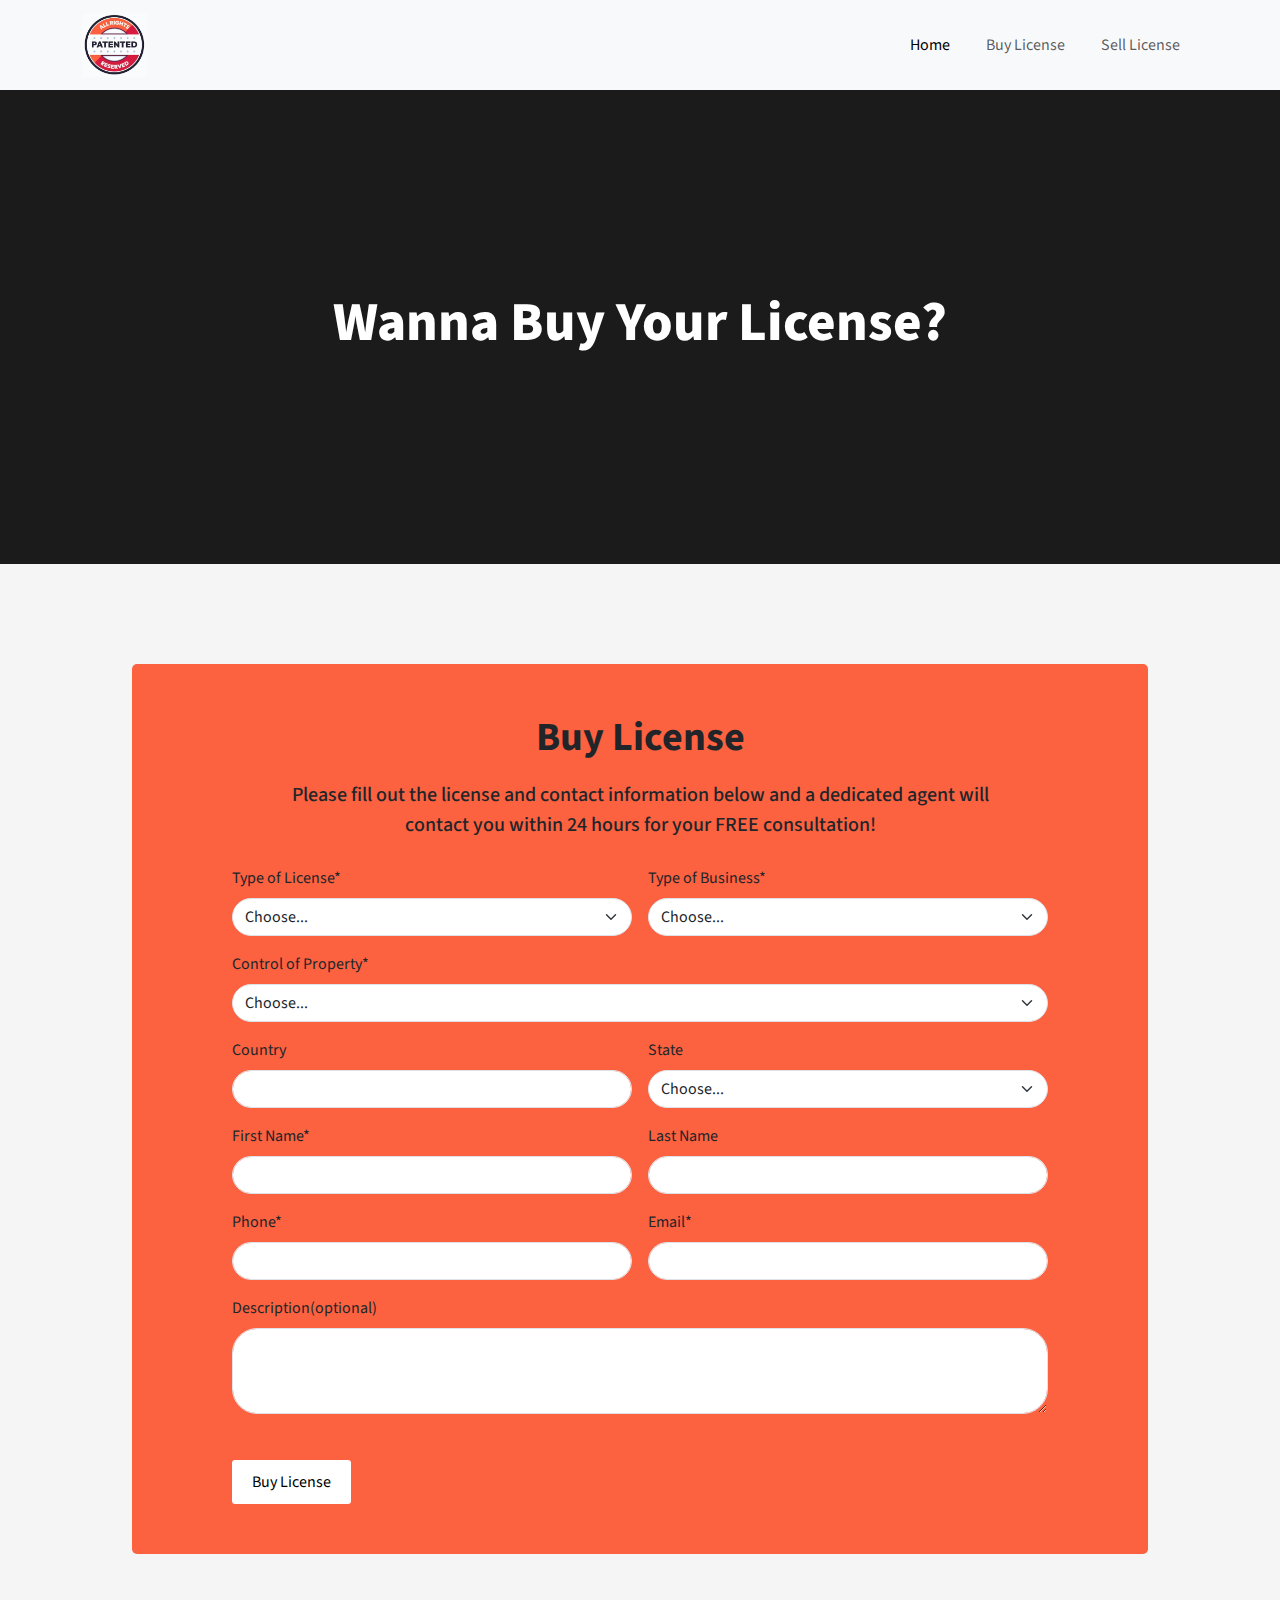
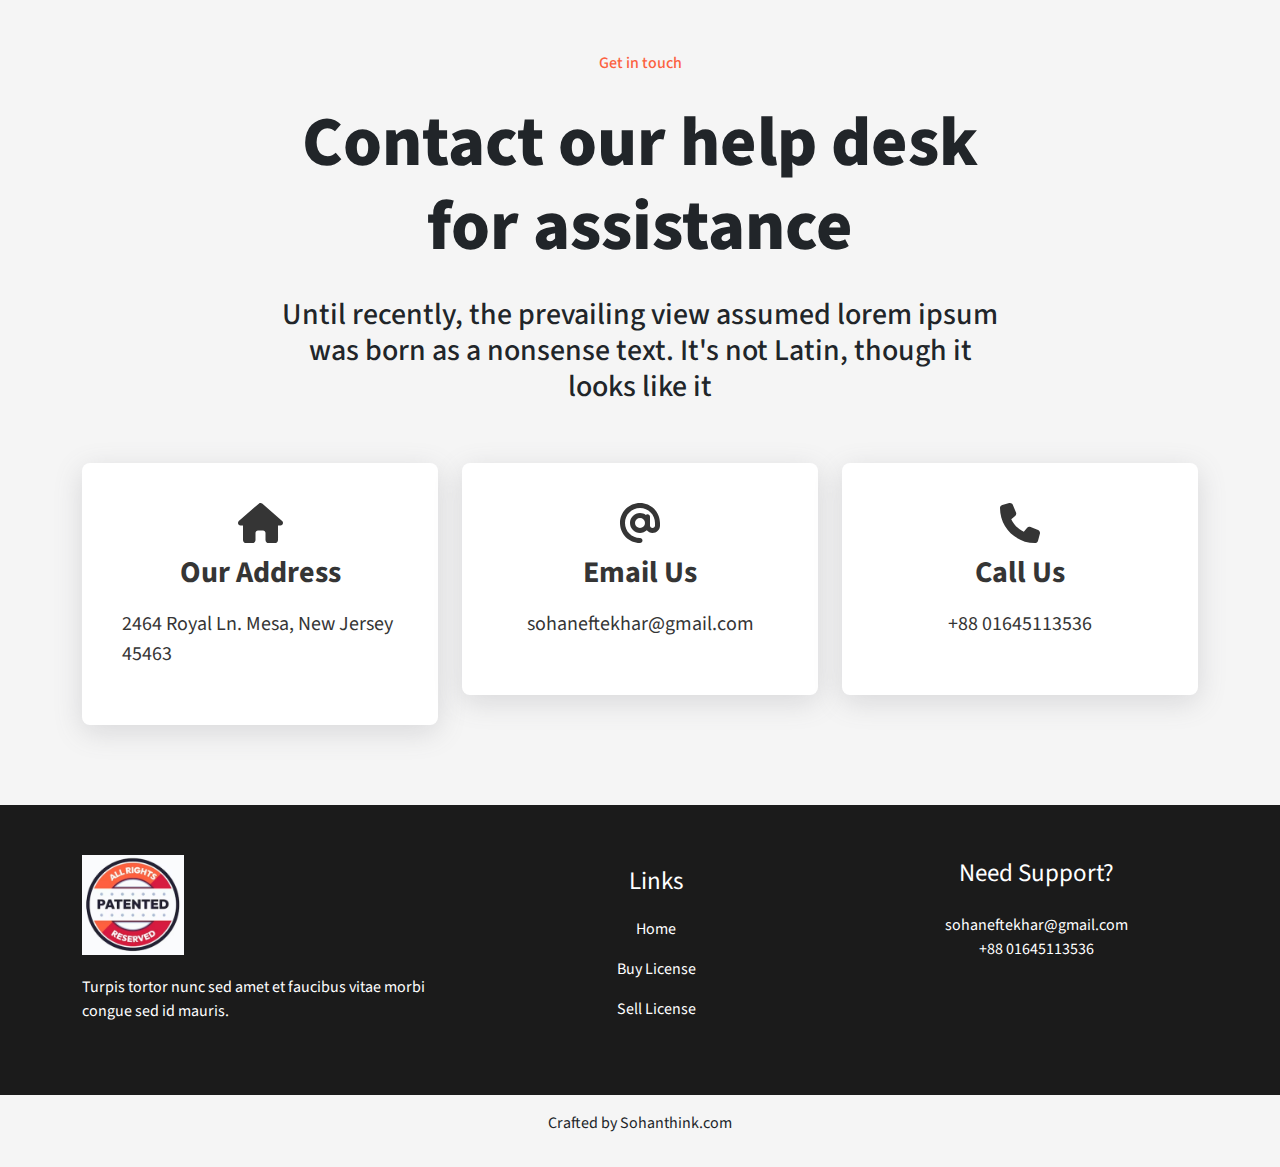
==== buy.html @ 0a665f27 "buy page is completed" ====
<!DOCTYPE html>
<html lang="en">

<head>
    <meta charset="UTF-8">
    <meta name="viewport" content="width=device-width, initial-scale=1.0">
    <title>Buy License</title>
    <link rel="stylesheet" href="assets/css/bootstrap.min.css">
    <link rel="stylesheet" href="assets/css/all.min.css">
    <link rel="stylesheet" href="style.css">
</head>

<body>
    <nav class="navbar navbar-expand-lg bg-body-tertiary">
        <div class="container">
            <a class="navbar-brand w-100" href="index.html"><img src="assets/img/logo/logo.png" alt="" srcset=""></a>
            <button class="navbar-toggler" type="button" data-bs-toggle="collapse" data-bs-target="#navbarNavAltMarkup"
                aria-controls="navbarNavAltMarkup" aria-expanded="false" aria-label="Toggle navigation">
                <span class="navbar-toggler-icon"></span>
            </button>
            <div class="collapse navbar-collapse justify-content-end" id="navbarNavAltMarkup">
                <div class="navbar-nav">
                    <a class="nav-link active" aria-current="page" href="#">Home</a>
                    <a class="nav-link" href="#">Buy License</a>
                    <a class="nav-link" href="#">Sell License</a>
                </div>
            </div>
        </div>
    </nav>
    <!-- ================================
        buy banner part starts from here
    ================================= -->


    <section class="buy_banner">
        <div class="container">
            <h3> Wanna Buy Your License?</h3>
        </div>
    </section>



    <!-- ================================
        buy form part starts from here
    ================================= -->

    <section class="buy">
        <div class="container">
            <div class="row">
                <div class="col-lg-12">
                    <div class="buy_form">
                        <h3 class="text-center">Buy License</h3>
                        <p class="text-center">Please fill out the license and contact information below and a dedicated
                            agent will contact
                            you within 24 hours for your FREE consultation!</p>

                        <form class="row g-3">
                            <div class="col-md-6">
                                <label for="Type of License*" class="form-label">Type of License*</label>
                                <select id="inputState" class="form-select">
                                    <option selected>Choose...</option>
                                    <option>Full Liquor</option>
                                    <option>Beer and Wine</option>
                                </select>
                            </div>
                            <div class="col-md-6">
                                <label for="Type of License*" class="form-label">Type of Business*</label>
                                <select id="inputState" class="form-select">
                                    <option selected>Choose...</option>
                                    <option>Bar / Restaurant</option>
                                    <option>Liquor Store</option>
                                </select>
                            </div>
                            <div class="col-md-12">
                                <label for="Type of License*" class="form-label">Control of Property*</label>
                                <select id="inputState" class="form-select">
                                    <option selected>Choose...</option>
                                    <option>Yes</option>
                                    <option>No</option>
                                    <option>Negotiating</option>
                                </select>
                            </div>
                            <div class="col-md-6">
                                <label for="inputCity" class="form-label">Country</label>
                                <input type="text" class="form-control" id="inputCity">
                            </div>
                            <div class="col-md-6">
                                <label for="inputState" class="form-label">State</label>
                                <select id="inputState" class="form-select">
                                    <option selected>Choose...</option>
                                    <option>Arkansas</option>
                                </select>
                            </div>
                            <div class="col-md-6">
                                <label for="name" class="form-label">First Name*</label>
                                <input type="text" class="form-control" id="name">
                            </div>
                            <div class="col-md-6">
                                <label for="name" class="form-label">Last Name</label>
                                <input type="text" class="form-control" id="name">
                            </div>
                            <div class="col-md-6">
                                <label for="phone" class="form-label">Phone*</label>
                                <input type="number" class="form-control" id="name">
                            </div>
                            <div class="col-md-6">
                                <label for="email" class="form-label">Email*</label>
                                <input type="email" class="form-control" id="name">
                            </div>
                            <div class="col-md-12">
                                <label for="text" class="form-label">Description(optional)</label>
                                <textarea class="form-control" id="description" rows="3"></textarea>
                            </div>

                            <div class="col-12">
                                <button type="submit" class="submit_btn">Buy License</button>
                                <!-- <button class="primary-btn"><a href="#">Buy</a></button> -->
                            </div>
                        </form>
                    </div>
                </div>
            </div>
        </div>
    </section>

    <!-- ================================
        contact part starts from here
    ================================= -->

    <section class="contact">
        <div class="container">
            <div class="row">
                <div class="col-lg-12">
                    <div class="contact_main">
                        <h6>Get in touch</h6>
                        <h3> Contact our help desk for assistance</h3>
                        <h5>Until recently, the prevailing view assumed lorem ipsum was born as a nonsense text. It's
                            not
                            Latin,
                            though it looks like it </h5>
                    </div>
                </div>
            </div>
            <div class="row">
                <div class="col-lg-4">
                    <div class="contact_card">
                        <div><i class="fa-solid fa-house"></i></div>
                        <h5>Our Address</h5>
                        <p>2464 Royal Ln. Mesa, New Jersey 45463</p>
                    </div>
                </div>
                <div class="col-lg-4">
                    <div class="contact_card">
                        <div><i class="fa-solid fa-at"></i></div>
                        <h5>Email Us</h5>
                        <p>sohaneftekhar@gmail.com</p>
                    </div>
                </div>
                <div class="col-lg-4">
                    <div class="contact_card">
                        <div><i class="fa-solid fa-phone"></i></div>
                        <h5>Call Us</h5>
                        <p>+88 01645113536</p>
                    </div>
                </div>
            </div>
        </div>
    </section>

    <!-- ================================
        footer part starts from here
    ================================= -->


    <section class="footer">
        <div class="container">
            <div class="row">
                <div class="col-lg-4">
                    <div class="left">
                        <div class="logo">
                            <img src="assets/img/logo/logo.png" alt="">
                        </div>
                        <p>Turpis tortor nunc sed amet et faucibus vitae morbi congue sed id mauris.</p>
                    </div>
                </div>
                <div class="col-lg-4">
                    <div class="middle">
                        <ul>
                            <li class="head">Links</li>
                            <li><a href="#">Home</a></li>
                            <li><a href="#">Buy License</a></li>
                            <li><a href="#">Sell License</a></li>
                        </ul>
                    </div>
                </div>
                <div class="col-lg-4">
                    <div class="right">
                        <ul>
                            <li class="head">Need Support?</li>
                            <li><a href="#">sohaneftekhar@gmail.com</a></li>
                            <li><a href="#">+88 01645113536</a></li>
                        </ul>
                    </div>
                </div>
            </div>
        </div>
    </section>

    <section class="copyright">
        <div class="container">
            <p class="text-center p-3">Crafted by <a href="https://sohanthink.com" target="_blank">Sohanthink.com</a>
            </p>
        </div>
    </section>


    <script src="assets/js/jquery-3.6.0.min.js"></script>
    <script src="assets/js/all.min.js"></script>
    <script src="https://cdn.jsdelivr.net/npm/bootstrap@5.3.3/dist/js/bootstrap.bundle.min.js"
        integrity="sha384-YvpcrYf0tY3lHB60NNkmXc5s9fDVZLESaAA55NDzOxhy9GkcIdslK1eN7N6jIeHz"
        crossorigin="anonymous"></script>
    <script src="assets/js/bootstrap.min.js"></script>
    <script src="assets/js/popper.min.js"></script>
</body>

</html>
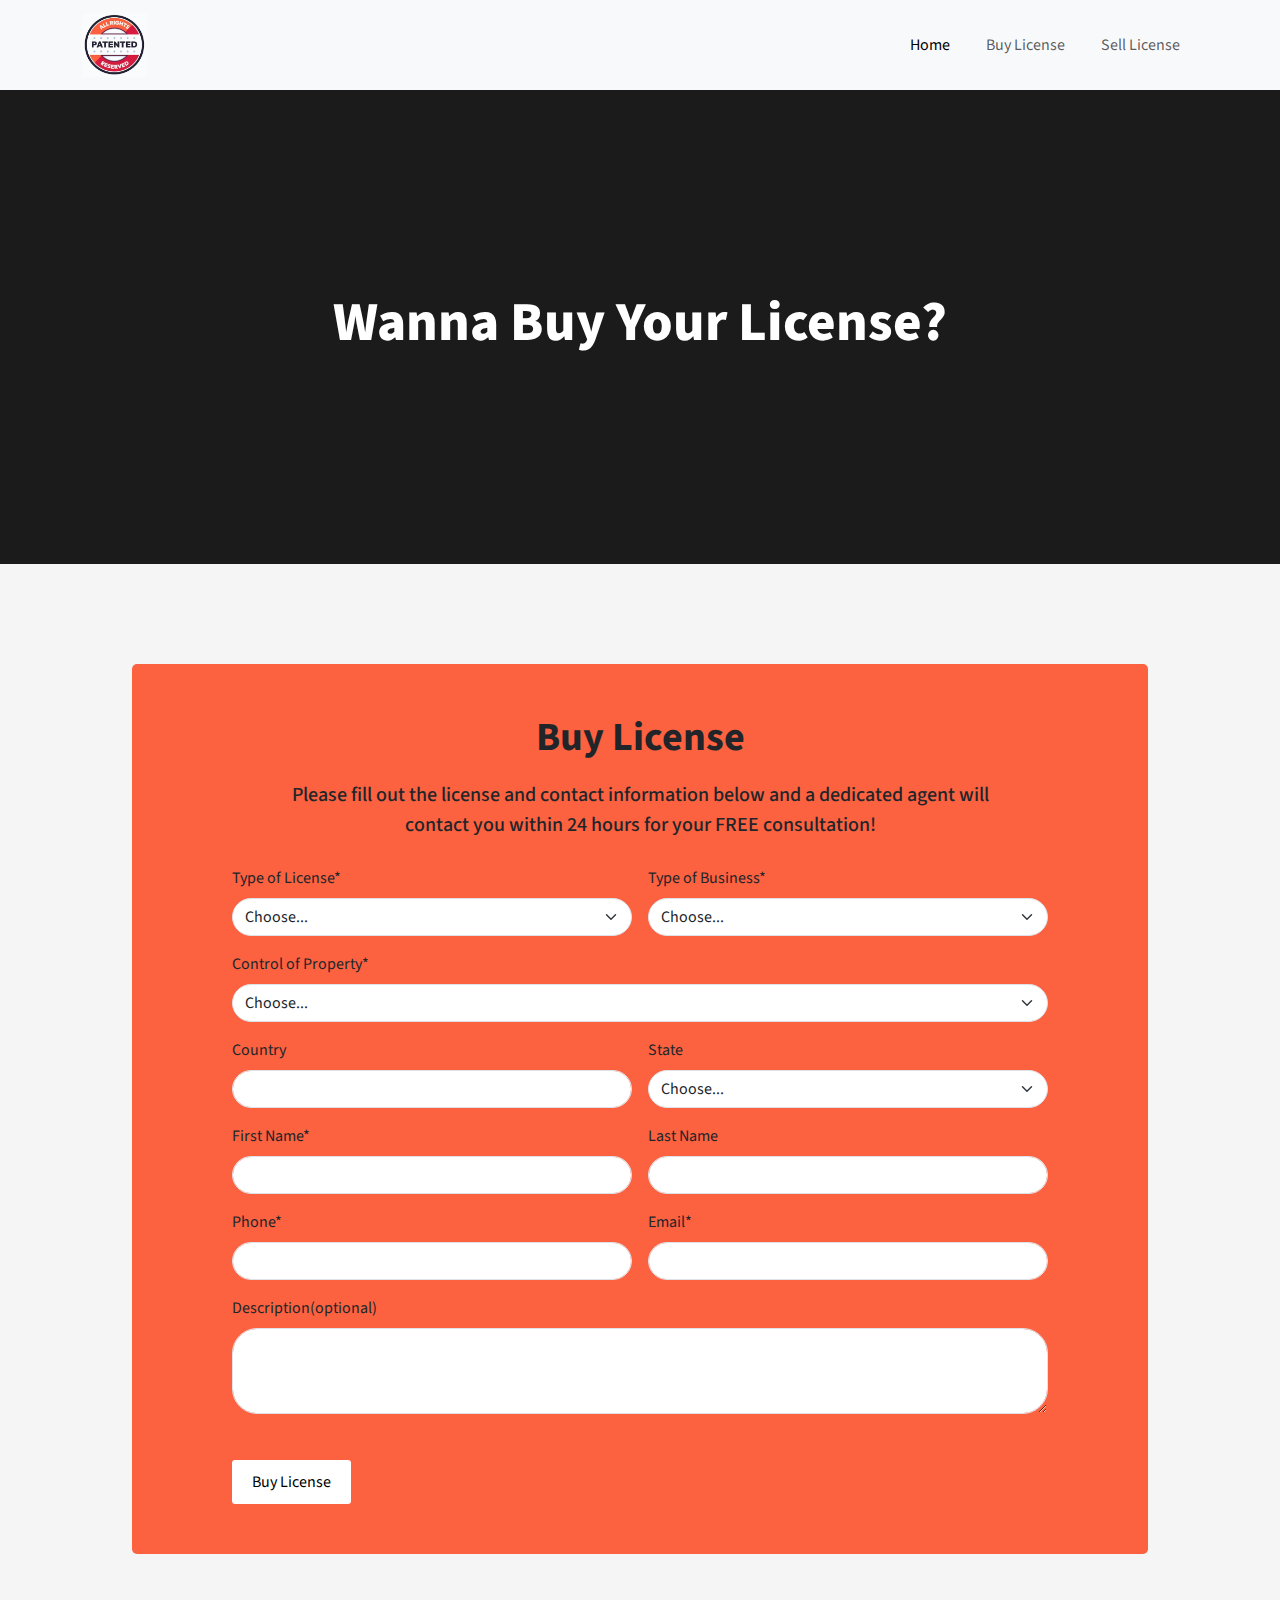
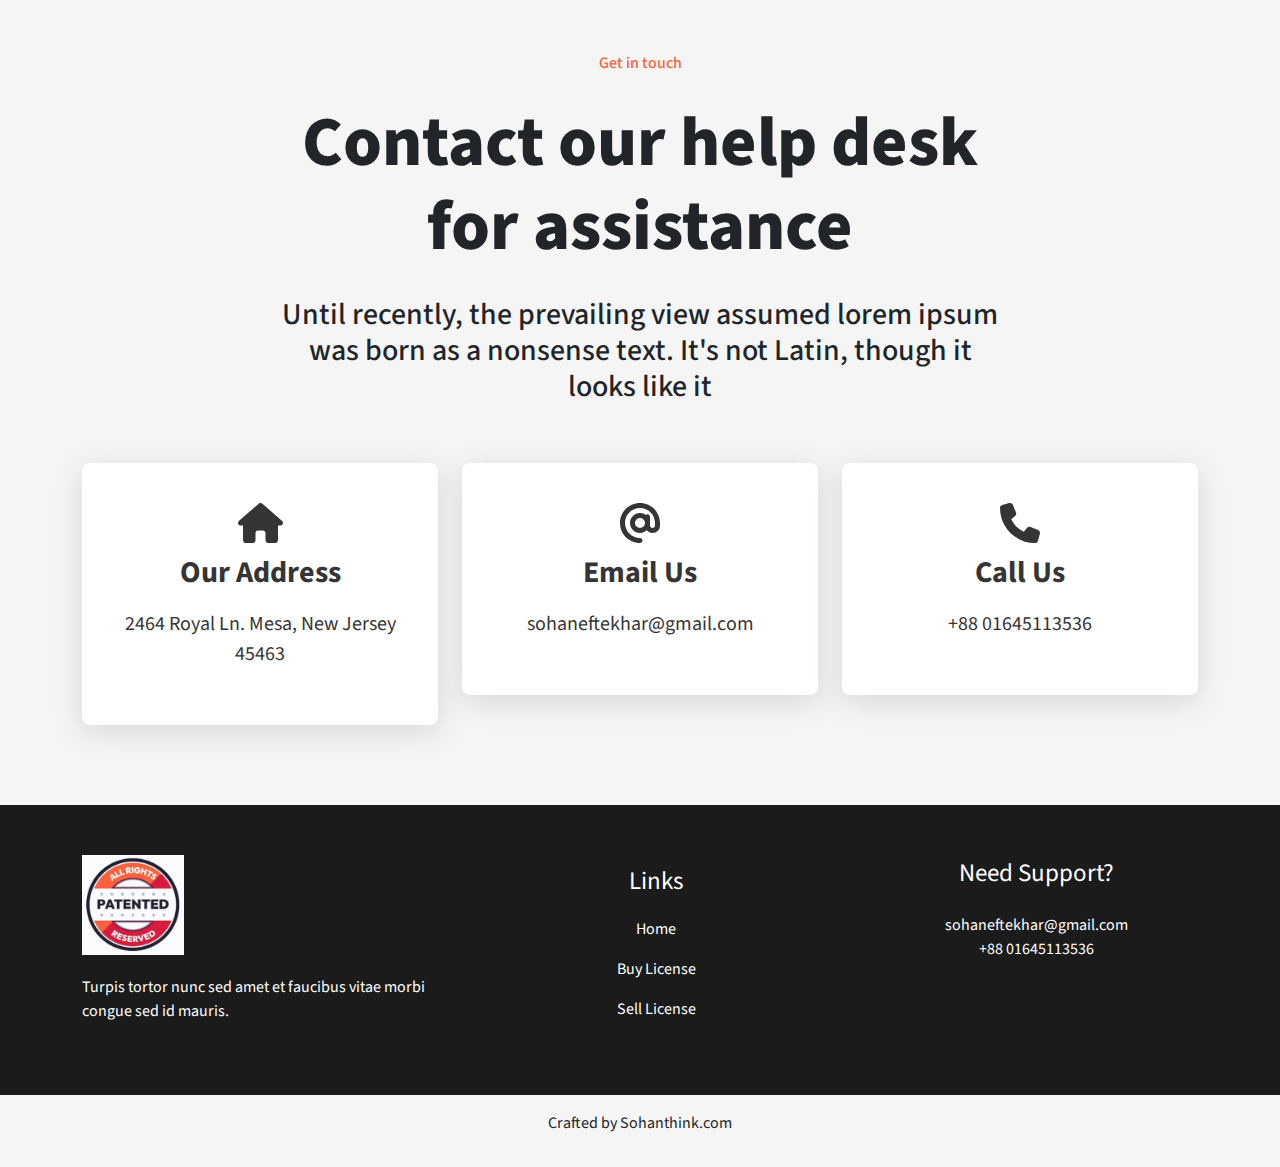
==== commit cf01ed13: "phone responsiveness completed" ====
--- a/buy.html
+++ b/buy.html
@@ -13,7 +13,7 @@
 <body>
     <nav class="navbar navbar-expand-lg bg-body-tertiary">
         <div class="container">
-            <a class="navbar-brand w-100" href="index.html"><img src="assets/img/logo/logo.png" alt="" srcset=""></a>
+            <a class="navbar-brand" href="index.html"><img src="assets/img/logo/logo.png" alt="" srcset=""></a>
             <button class="navbar-toggler" type="button" data-bs-toggle="collapse" data-bs-target="#navbarNavAltMarkup"
                 aria-controls="navbarNavAltMarkup" aria-expanded="false" aria-label="Toggle navigation">
                 <span class="navbar-toggler-icon"></span>
@@ -21,8 +21,8 @@
             <div class="collapse navbar-collapse justify-content-end" id="navbarNavAltMarkup">
                 <div class="navbar-nav">
                     <a class="nav-link active" aria-current="page" href="#">Home</a>
-                    <a class="nav-link" href="#">Buy License</a>
-                    <a class="nav-link" href="#">Sell License</a>
+                    <a class="nav-link" href="buy.html">Buy License</a>
+                    <a class="nav-link" href="sell.html">Sell License</a>
                 </div>
             </div>
         </div>
@@ -187,9 +187,9 @@
                     <div class="middle">
                         <ul>
                             <li class="head">Links</li>
-                            <li><a href="#">Home</a></li>
-                            <li><a href="#">Buy License</a></li>
-                            <li><a href="#">Sell License</a></li>
+                            <li><a href="index.html">Home</a></li>
+                            <li><a href="buy.html">Buy License</a></li>
+                            <li><a href="sell.html">Sell License</a></li>
                         </ul>
                     </div>
                 </div>
--- a/style.css
+++ b/style.css
@@ -346,6 +346,7 @@
 }
 .contact .contact_card p {
   font-size: 20px;
+  text-align: center;
 }
 /* ==================================
 ======== footer css starts from here
@@ -393,6 +394,7 @@
 /* ==================================
 ======== buy page  css starts from here
 ================================== */
+
 .buy_banner {
   padding: 200px 0;
   margin-bottom: 50px;
@@ -434,3 +436,51 @@
   background-color: rgb(23, 0, 0);
   color: white;
 }
+
+/* ==================================
+======== responsive css starts from here
+================================== */
+
+@media (max-width: 575.98px) {
+  .banner .carousel-inner .banner_content h1 {
+    font-size: 40px;
+    padding: 50px;
+  }
+  .about .about_image {
+    margin-bottom: 20px;
+  }
+  .contact .contact_main h3 {
+    padding: 10px;
+    font-size: 40px;
+  }
+  .contact .contact_main h5 {
+    padding: 0;
+    font-size: 26px;
+  }
+  .footer .left {
+    display: flex;
+    flex-direction: column;
+    justify-content: center;
+    align-items: center;
+  }
+  .footer .left p {
+    padding: 0 32px;
+    text-align: center;
+  }
+  .navbar-nav {
+    background: #fd6040;
+    text-align: center;
+  }
+  .buy_banner h3 {
+    font-size: 30px;
+  }
+  .buy .buy_form {
+    background-color: #fc6140;
+    padding: 50px 25px;
+    border-radius: 5px;
+    margin: 0;
+  }
+  .buy .buy_form p {
+    padding: 10px;
+  }
+}
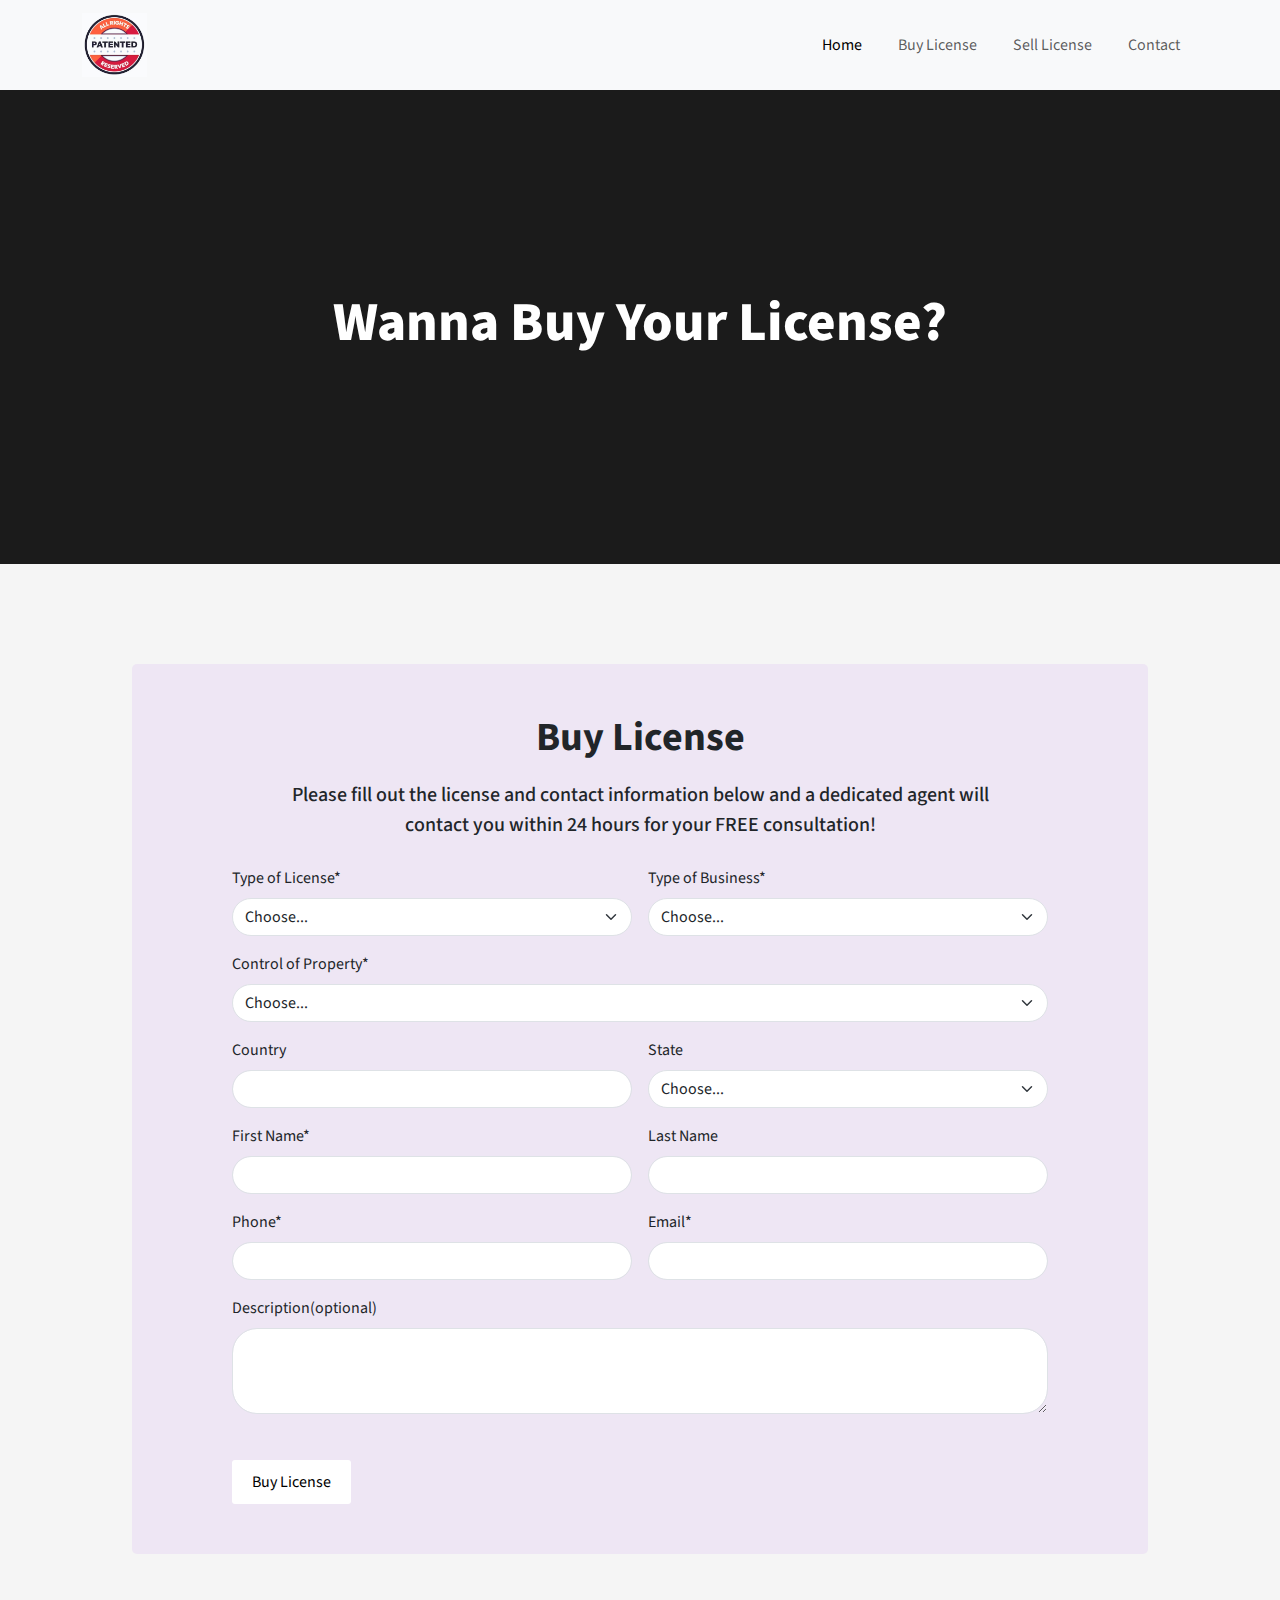
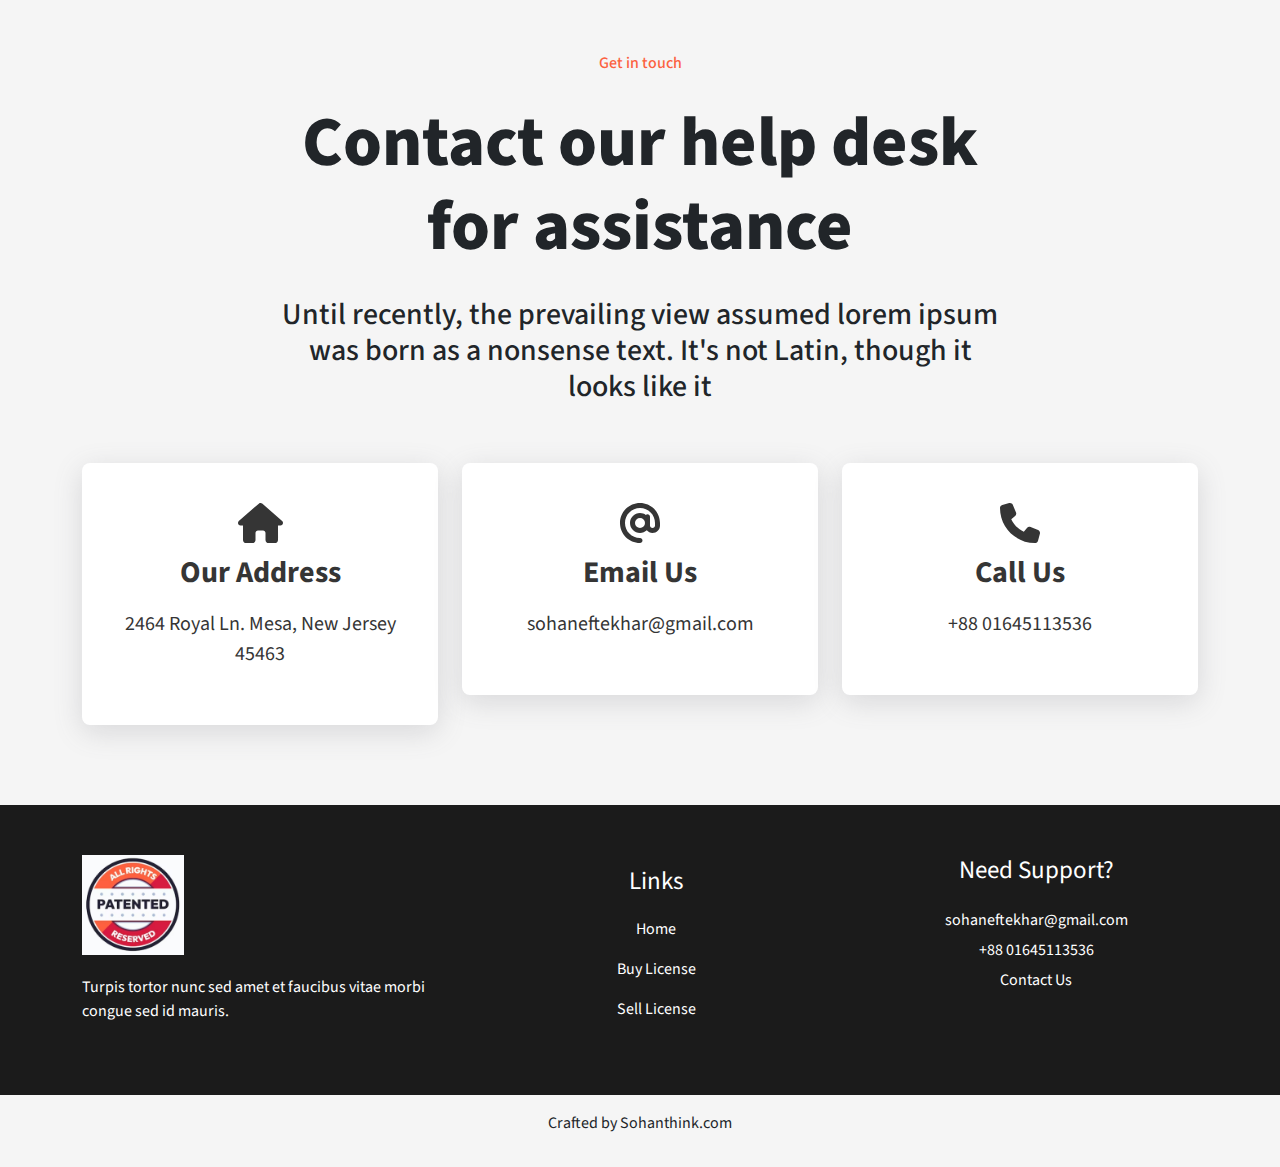
==== commit 0801e88d: "contact page updated" ====
--- a/buy.html
+++ b/buy.html
@@ -20,9 +20,10 @@
             </button>
             <div class="collapse navbar-collapse justify-content-end" id="navbarNavAltMarkup">
                 <div class="navbar-nav">
-                    <a class="nav-link active" aria-current="page" href="#">Home</a>
+                    <a class="nav-link active" aria-current="page" href="index.html">Home</a>
                     <a class="nav-link" href="buy.html">Buy License</a>
                     <a class="nav-link" href="sell.html">Sell License</a>
+                    <a class="nav-link" href="contact.html">Contact</a>
                 </div>
             </div>
         </div>
@@ -199,6 +200,7 @@
                             <li class="head">Need Support?</li>
                             <li><a href="#">sohaneftekhar@gmail.com</a></li>
                             <li><a href="#">+88 01645113536</a></li>
+                            <li><a href="contact.html">Contact Us</a></li>
                         </ul>
                     </div>
                 </div>
--- a/style.css
+++ b/style.css
@@ -226,7 +226,7 @@
 ================================== */
 
 .banner .verticle {
-  height: 90vh;
+  height: 65vh;
   width: 100%;
   background-image: url(assets/img/home/banner-2.png);
   background-size: cover;
@@ -240,7 +240,7 @@
 }
 
 .banner .verticle2 {
-  height: 90vh;
+  height: 65vh;
   width: 100%;
   background-image: url(assets/img/home/license\ banner.png);
   background-size: cover;
@@ -261,7 +261,6 @@
   font-size: 70px;
   font-weight: 700;
   color: white;
-  text-transform: capitalize;
   padding-bottom: 20px;
 }
 
@@ -349,6 +348,25 @@
   text-align: center;
 }
 /* ==================================
+======== licensed css starts from here
+================================== */
+
+.licensed {
+  background-image: url(assets/img/home/licensed.png);
+  background-attachment: fixed;
+  color: white;
+  object-fit: cover;
+  margin: 50px 0;
+}
+.licensed h3 {
+  font-size: 60px;
+  font-weight: 700;
+  padding: 200px 0;
+  text-align: center;
+  background-color: #0000004a;
+}
+
+/* ==================================
 ======== footer css starts from here
 ================================== */
 
@@ -371,6 +389,9 @@
 }
 .footer ul {
   text-align: center;
+}
+.footer .right ul {
+  line-height: 30px;
 }
 
 .footer .middle ul li {
@@ -407,7 +428,7 @@
   font-weight: 800;
 }
 .buy .buy_form {
-  background-color: #fc6140;
+  background-color: #eee6f4;
   padding: 50px 100px;
   margin: 50px;
   border-radius: 5px;
@@ -455,7 +476,7 @@
   }
   .contact .contact_main h5 {
     padding: 0;
-    font-size: 26px;
+    font-size: 21px;
   }
   .footer .left {
     display: flex;
@@ -467,6 +488,9 @@
     padding: 0 32px;
     text-align: center;
   }
+  .footer ul {
+    padding: 0 !important;
+  }
   .navbar-nav {
     background: #fd6040;
     text-align: center;
@@ -483,4 +507,12 @@
   .buy .buy_form p {
     padding: 10px;
   }
-}
+  .about p {
+    text-align: center;
+    font-size: 18px;
+    padding: 10px 0;
+  }
+  .about h2 {
+    text-align: center;
+  }
+}
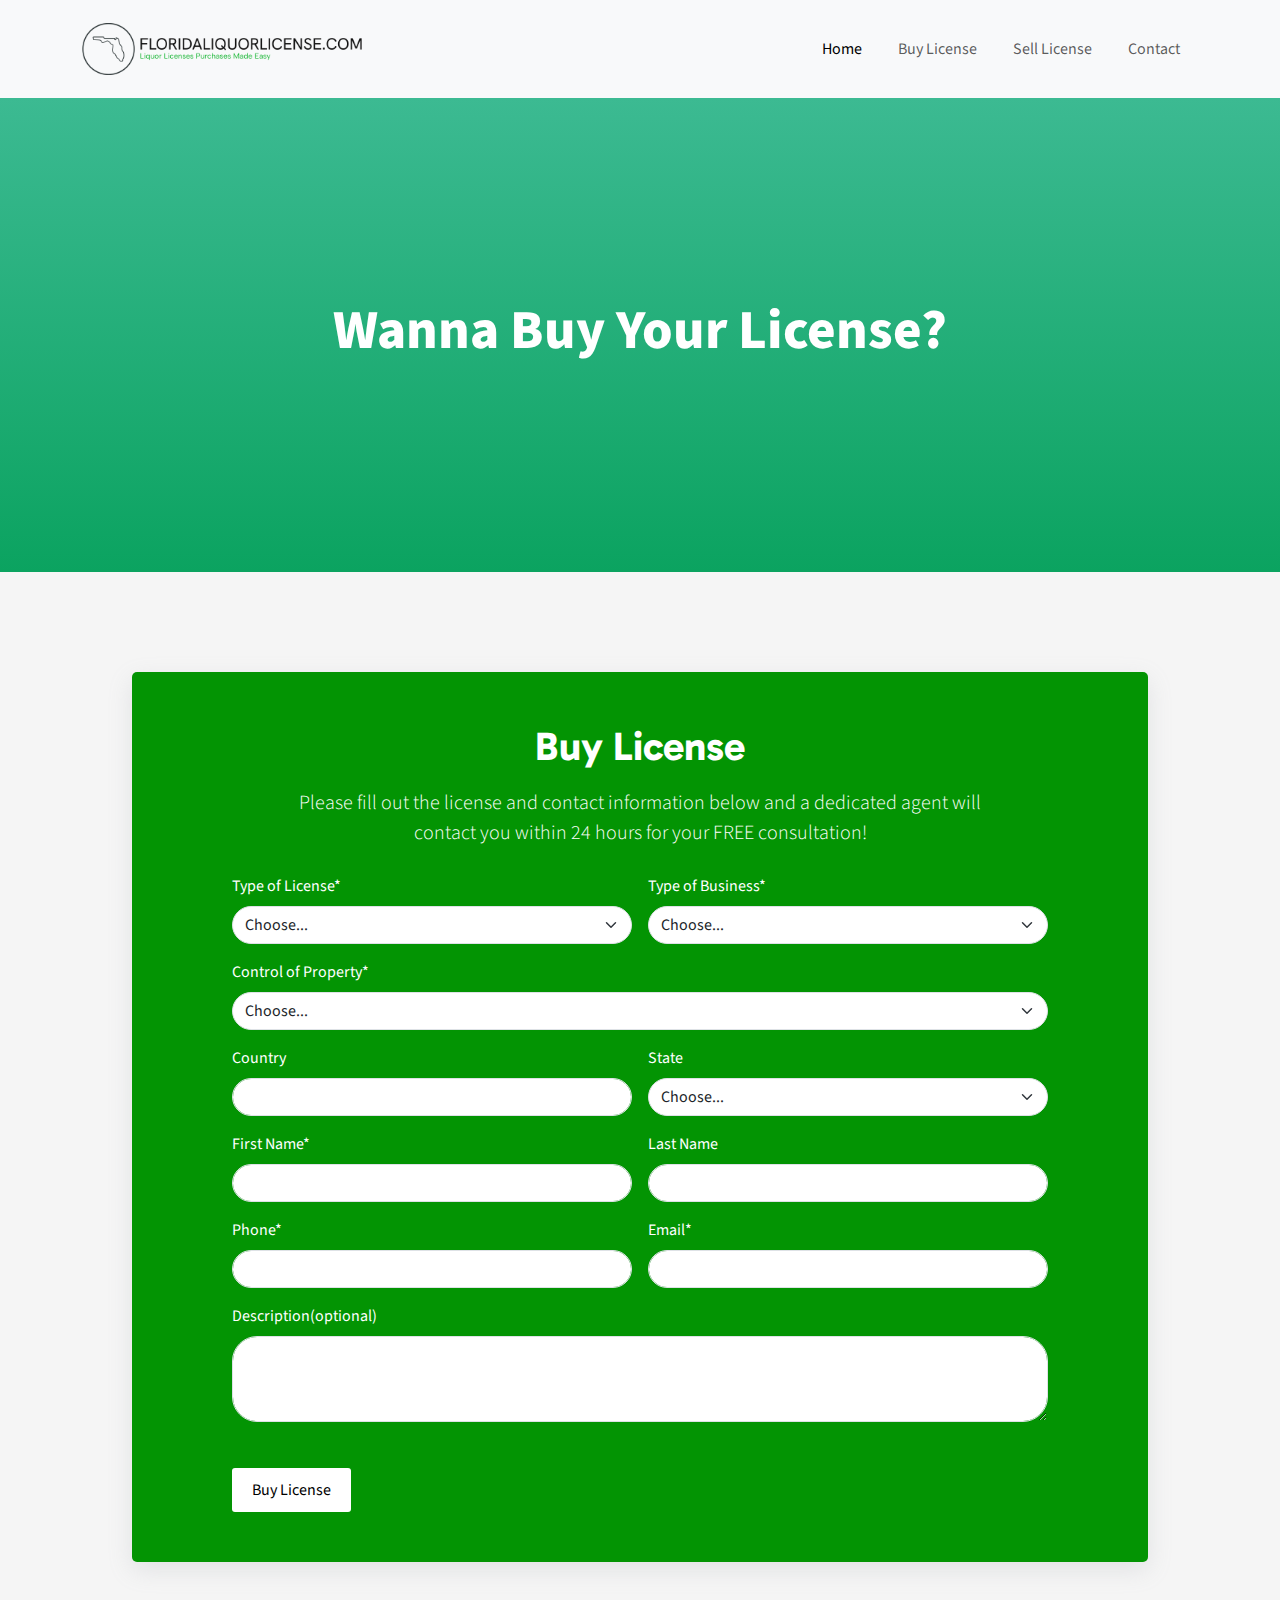
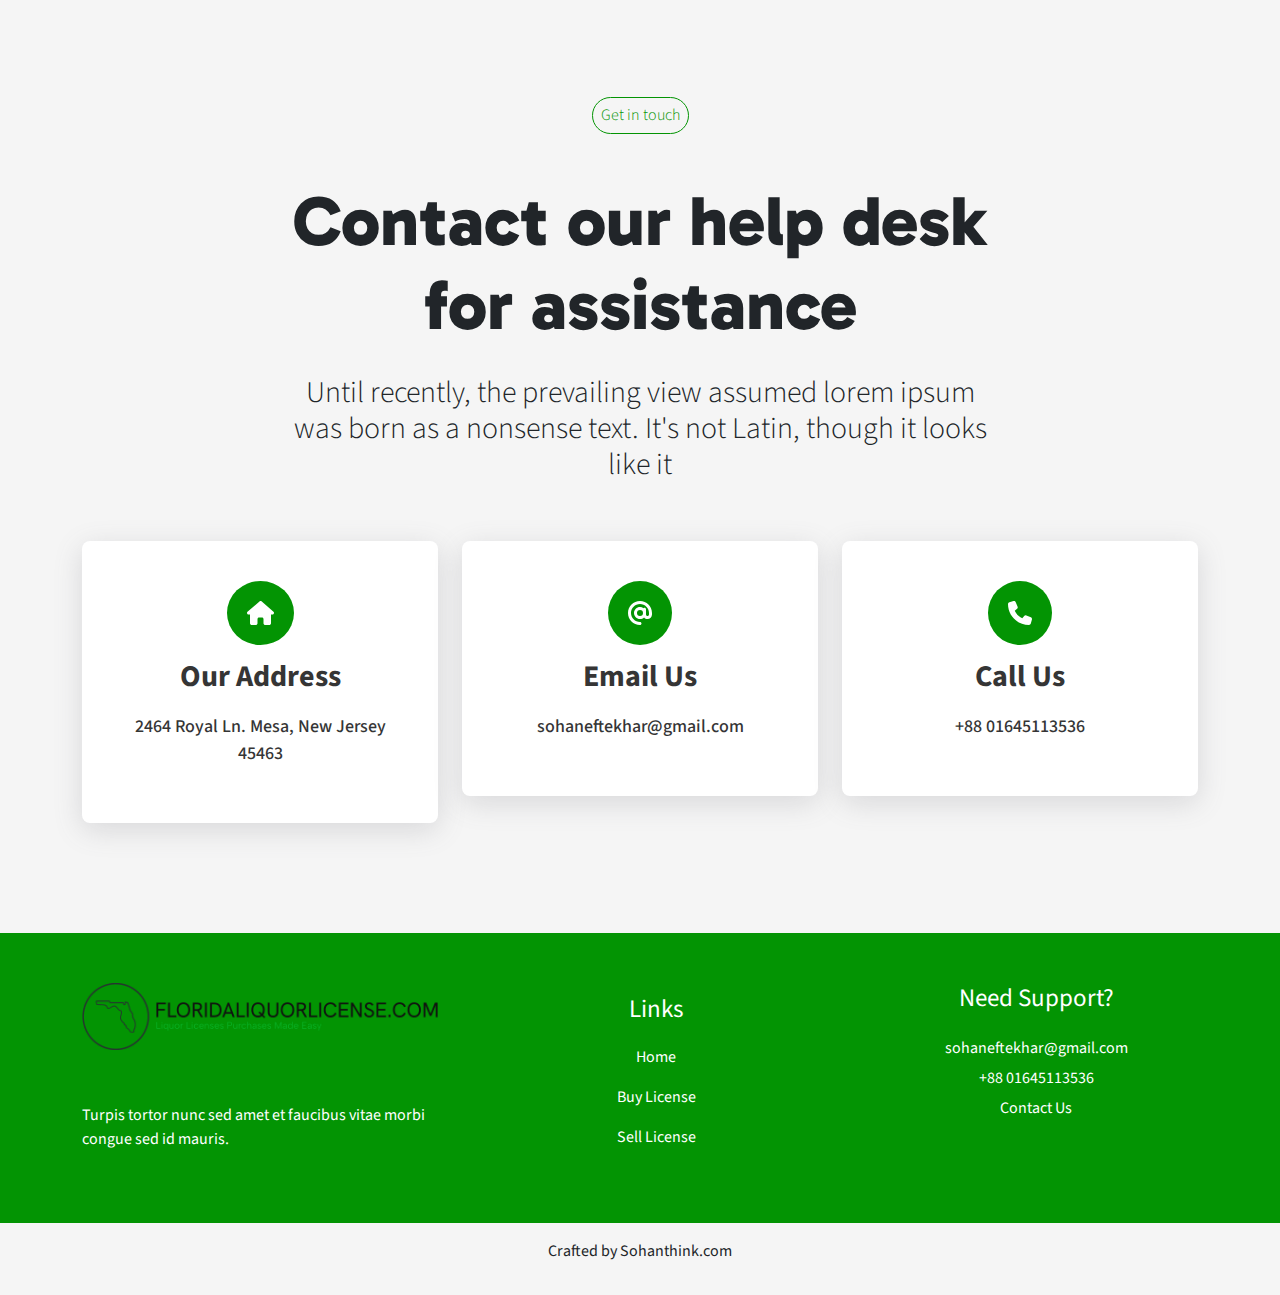
==== commit fa6b0eee: "logo placed" ====
--- a/buy.html
+++ b/buy.html
@@ -13,7 +13,8 @@
 <body>
     <nav class="navbar navbar-expand-lg bg-body-tertiary">
         <div class="container">
-            <a class="navbar-brand" href="index.html"><img src="assets/img/logo/logo.png" alt="" srcset=""></a>
+            <a class="navbar-brand" href="index.html"><img src="assets/img/logo/logo-no-background.png" alt=""
+                    srcset=""></a>
             <button class="navbar-toggler" type="button" data-bs-toggle="collapse" data-bs-target="#navbarNavAltMarkup"
                 aria-controls="navbarNavAltMarkup" aria-expanded="false" aria-label="Toggle navigation">
                 <span class="navbar-toggler-icon"></span>
@@ -179,7 +180,7 @@
                 <div class="col-lg-4">
                     <div class="left">
                         <div class="logo">
-                            <img src="assets/img/logo/logo.png" alt="">
+                            <img src="assets/img/logo/logo-no-background.png" alt="">
                         </div>
                         <p>Turpis tortor nunc sed amet et faucibus vitae morbi congue sed id mauris.</p>
                     </div>
--- a/style.css
+++ b/style.css
@@ -218,56 +218,57 @@
   white-space: nowrap;
 }
 .navbar .navbar-brand img {
-  width: 65px;
+  width: 280px;
+  padding: 10px 0;
 }
 
 /* ==================================
 ======== banner css starts from here
 ================================== */
 
-.banner .verticle {
-  height: 65vh;
-  width: 100%;
-  background-image: url(assets/img/home/banner-2.png);
+.banner .main {
+  width: 100%;
+  height: 500px;
+  background-image: url(./assets/img/home/license\ banner.png);
   background-size: cover;
   background-repeat: no-repeat;
-}
-
-.banner .verticle .nai {
-  background-color: rgb(58 79 60 / 56%);
-  height: 100%;
-  width: 100%;
-}
-
-.banner .verticle2 {
-  height: 65vh;
-  width: 100%;
-  background-image: url(assets/img/home/license\ banner.png);
-  background-size: cover;
-  background-repeat: no-repeat;
-}
-
-.banner .verticle2 .nai {
-  background-color: rgb(58 79 60 / 56%);
-  height: 100%;
-  width: 100%;
-}
-
-.banner .carousel-inner .banner_content {
+  background-position: bottom;
+  display: flex;
+  align-items: center;
+  justify-content: center;
+}
+.banner .main .content {
+  padding: 50px;
+  display: flex;
+  align-items: center;
+  justify-content: center;
+  background-color: #039403d1;
+  flex-direction: column;
+  box-shadow: rgba(100, 100, 111, 0.2) 0px 7px 29px 0px;
+  border-radius: 5px;
+}
+.banner .main .content p {
+  font-size: 20px;
+  color: white;
+}
+.banner .main .content h3 {
+  font-size: 40px;
+  color: white;
+  font-family: var(--secondary-font);
+  font-weight: 700;
   text-align: center;
 }
-
-.banner .carousel-inner .banner_content h1 {
-  font-size: 70px;
-  font-weight: 700;
-  color: white;
-  padding-bottom: 20px;
-}
-
-.banner .carousel-inner .banner_content p {
-  font-size: 30px;
-  font-weight: 500;
-  color: white;
+.banner .main .content button {
+  color: #1b1b1b;
+  padding: 10px 20px;
+  border: none;
+  background-color: white;
+  transition: all linear 0.4s;
+  margin: 10px;
+}
+.banner .main .content button:hover {
+  color: white;
+  background-color: #1b1b1b;
 }
 
 /* ==================================
@@ -275,7 +276,7 @@
 ================================== */
 
 .about {
-  padding: 50px 0;
+  padding: 100px 50px;
 }
 .about .about_image {
   width: 100%;
@@ -285,11 +286,24 @@
   font-size: 55px;
   font-weight: 800;
   color: var(--primary-color);
+  margin-bottom: 50px;
+  font-family: var(--secondary-font);
+}
+.about h3 {
+  font-size: 16px;
+  font-weight: 300;
+  color: #039403;
+  border: 0.5px solid #039403;
+  padding: 8px;
+  border-radius: 25px;
+  display: inline-block;
+  margin: 5px 0px 25px 0px;
 }
 .about p {
   font-size: 20px;
   color: var(--primary-color);
   padding: 10px 0;
+  font-weight: 300;
 }
 .about .about_image img {
   width: 100%;
@@ -297,12 +311,15 @@
   background-size: cover;
   height: 100%;
 }
+.about .content {
+  padding: 50px;
+}
 /* ==================================
 ======== contact css starts from here
 ================================== */
 
 .contact {
-  padding: 50px 0;
+  padding: 80px 0;
 }
 .contact .contact_main {
   display: flex;
@@ -311,18 +328,27 @@
   align-items: center;
 }
 .contact .contact_main h6 {
-  color: #fc6140;
+  font-size: 16px;
+  font-weight: 300;
+  color: #039403;
+  border: 0.5px solid #039403;
+  padding: 8px;
+  border-radius: 25px;
+  display: inline-block;
+  margin: 5px 0px 25px 0px;
 }
 .contact .contact_main h3 {
   font-size: 70px;
   font-weight: 800;
   padding: 0 200px;
   text-align: center;
+  font-family: var(--secondary-font);
 }
 .contact .contact_main h5 {
   font-size: 30px;
   padding: 0 200px;
   text-align: center;
+  font-weight: 300;
 }
 .contact .contact_card {
   padding: 40px;
@@ -337,16 +363,184 @@
   border-radius: 8px;
 }
 .contact .contact_card svg {
-  font-size: 40px;
+  font-size: 24px;
+  background: #039403;
+  padding: 20px;
+  border-radius: 50%;
+  color: white;
 }
 .contact .contact_card h5 {
   font-size: 30px;
   font-weight: 700;
 }
 .contact .contact_card p {
-  font-size: 20px;
+  font-size: 18px;
   text-align: center;
-}
+  font-family: var(--primary-font);
+  font-weight: 500;
+}
+/* ==================================
+======== specialist css starts from here
+================================== */
+
+.specialist {
+  background-color: #039403;
+  color: white;
+}
+.accordion {
+  width: 100%;
+  display: flex;
+  justify-content: center;
+  height: 400px;
+  gap: 16px;
+  transition: 0.3s;
+}
+
+.accordion:hover {
+  gap: 0;
+}
+
+.accordion li {
+  position: relative;
+  overflow: hidden;
+  flex: 0 0 95px;
+  border-radius: 50px;
+  opacity: 0.75;
+  cursor: pointer;
+}
+
+.accordion li img {
+  position: absolute;
+  top: 50%;
+  left: 50%;
+  translate: -50% -50%;
+  width: 100%;
+  height: 100%;
+  object-fit: cover;
+  filter: grayscale(0.5);
+}
+
+.accordion li,
+.accordion li img,
+.accordion li .content,
+.accordion li .content span {
+  transition: 0.3s;
+}
+
+.accordion h2 {
+  font-weight: 400;
+  font-size: 24px;
+  line-height: 45px;
+  border-bottom: 2px solid #fff;
+  margin-bottom: 10px;
+  white-space: nowrap;
+}
+
+.accordion li .content {
+  position: absolute;
+  top: 0;
+  left: 0;
+  right: 0;
+  bottom: 0;
+  z-index: 1;
+  color: #fff;
+  padding: 15px;
+  background: #02022e;
+  background: linear-gradient(
+    0deg,
+    rgb(0 0 0 / 70%) 10%,
+    rgb(255 255 255 / 0%) 100%
+  );
+  opacity: 0;
+  visibility: hidden;
+}
+
+.accordion li .content span {
+  position: absolute;
+  z-index: 3;
+  left: 50%;
+  bottom: 50px;
+  translate: -300px 0;
+  visibility: hidden;
+  opacity: 0;
+}
+
+.accordion li:hover {
+  flex: 0 1 260px;
+  scale: 1.1;
+  z-index: 10;
+  opacity: 1;
+}
+
+.accordion li:hover .content {
+  opacity: 1;
+  visibility: visible;
+}
+
+.accordion li:hover span {
+  translate: -50% 0;
+  opacity: 1;
+  visibility: visible;
+}
+
+/* testimonial section */
+
+.testimonial {
+  padding: 100px 0;
+}
+.testimonial h2 {
+  font-size: 55px;
+  font-weight: 800;
+  color: var(--primary-color);
+  margin-bottom: 20px;
+  font-family: var(--secondary-font);
+}
+.testimonial h4 {
+  font-size: 16px;
+  font-weight: 300;
+  color: #039403;
+  border: 0.5px solid #039403;
+  padding: 8px;
+  border-radius: 25px;
+  display: inline-block;
+  margin: 5px 0px 50px 0px;
+}
+.testimonial .image-container {
+  position: relative;
+}
+
+.testimonial .image-container img {
+  width: 100%;
+  height: auto;
+  display: block;
+}
+
+.testimonial .overlay {
+  position: absolute;
+  top: 0;
+  left: 0;
+  width: 100%;
+  height: 100%;
+  background-color: rgba(0, 0, 0, 0.5); /* Adjust overlay color and opacity */
+}
+
+.testimonial .content {
+  position: absolute;
+  top: 50%;
+  left: 50%;
+  transform: translate(-50%, -50%);
+  color: white;
+  text-align: center;
+}
+
+.testimonial .content h3 {
+  margin-bottom: 10px;
+}
+
+.testimonial .content p {
+  margin: 0;
+}
+
 /* ==================================
 ======== licensed css starts from here
 ================================== */
@@ -356,14 +550,25 @@
   background-attachment: fixed;
   color: white;
   object-fit: cover;
-  margin: 50px 0;
+  overflow: hidden;
+  height: 500px;
 }
 .licensed h3 {
   font-size: 60px;
   font-weight: 700;
-  padding: 200px 0;
+  padding: 214px 0;
   text-align: center;
   background-color: #0000004a;
+  line-height: 50px;
+  font-family: var(--secondary-font);
+}
+.licensed h3 span {
+  font-size: 17px;
+  font-weight: 300;
+  color: #039403;
+  border: 0.5px solid #039403;
+  padding: 10px;
+  border-radius: 24px;
 }
 
 /* ==================================
@@ -372,7 +577,8 @@
 
 .footer {
   padding: 50px 0;
-  background-color: #1b1b1b;
+  background-color: #039403;
+  /* background-color: #1b1b1b; */
   color: white;
   margin-top: 30px;
 }
@@ -381,7 +587,7 @@
   margin-bottom: 20px;
 }
 .footer .left .logo img {
-  height: 100%;
+  width: 100%;
 }
 .footer .head {
   font-size: 25px;
@@ -419,7 +625,8 @@
 .buy_banner {
   padding: 200px 0;
   margin-bottom: 50px;
-  background-color: #1b1b1b;
+  /* background-color: #1b1b1b; */
+  background-image: linear-gradient(to top, #0ba360 0%, #3cba92 100%);
 }
 .buy_banner h3 {
   text-align: center;
@@ -428,18 +635,21 @@
   font-weight: 800;
 }
 .buy .buy_form {
-  background-color: #eee6f4;
+  background-color: #039403;
   padding: 50px 100px;
   margin: 50px;
   border-radius: 5px;
+  box-shadow: rgba(149, 157, 165, 0.2) 0px 8px 24px;
+  color: white;
 }
 .buy .buy_form h3 {
   font-size: 40px;
   font-weight: 700;
+  font-family: var(--secondary-font);
 }
 .buy .buy_form p {
   font-size: 20px;
-  font-weight: 500;
+  font-weight: 300;
   padding: 10px 50px;
 }
 .form-select {
